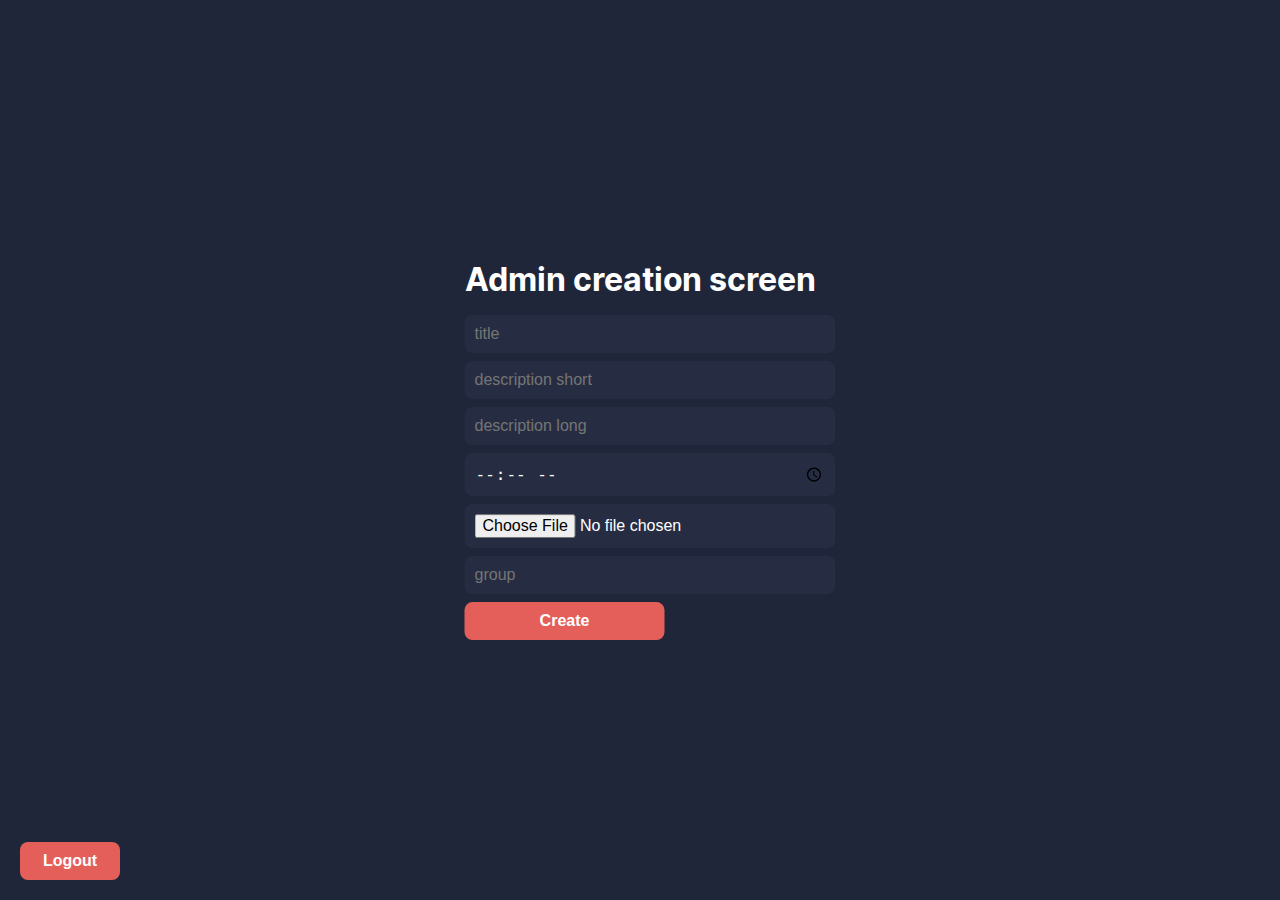
==== admin.html @ 5f319f96 "admin dashboard" ====
<!DOCTYPE html>
<html lang="en">
<head>
  <meta charset="UTF-8">
  <meta name="viewport" content="width=device-width, initial-scale=1.0">

  <link rel="stylesheet" href="admin.css">

  <title>Admin</title>
</head>
<body>
  <div class="admin">
    <h1>Admin creation screen</h1>
    <div class="inputs">
      <input type="text" name="title" placeholder="title" class="input">
      <input type="text" name="short-description" placeholder="description short" class="input">
      <input type="text" name="long-description" placeholder="description long" class="input">
      <input type="time" name="time" placeholder="time" class="input">
      <input type="file" name="image" placeholder="image" class="input">
      <input type="text" name="group" placeholder="group" class="input">
      <button class="create">Create</button>
    </div>
  </div>
  <button class="logout">Logout</button>
</body>
</html>
---- admin.css ----
@font-face {
  font-family: Inter;
  src: url("/Inter.woff2");
  font-display: swap;
}

* {
  margin: 0;
  padding: 0;
}

body {
  color: white !important;
  font-family: Inter;
  margin: 0;
  padding: 0;
  height: 100%;
  width: 100%;
  background-color: #1f2639;
}

.admin {
  position: absolute;
  top: 50%;
  left: 50%;
  transform: translate(-50%, -50%);
  background-color: #1f2639;
  padding: 20px 20px;
  overflow: hidden;
}

.logout {
  position: absolute;
  width: 100px;
  bottom: 20px;
  left: 20px;
}

button {
  background-color: #e45e5a;
  border-radius: 8px;
  border: none;
  padding: 10px;
  color: white;
  font-size: 16px;
  font-weight: 600;
  transition: background-color 0.3s;
}

button:hover {
  background-color: #a94a46;
}

.input {
  background-color: #262d43;
  border: none;
  border-radius: 8px;
  padding: 10px;
  color: white;
  outline: #e45e5a;
  font-size: 16px;
  width: min-content;
  width: 100%;
}

.input:focus {
  outline: #e45e5a;
  outline-style: solid;
}

.inputs {
  display: flex;
  flex-direction: column;
  gap: 8px;
  margin-top: 16px;
}

.create {
  width: 200px;
}
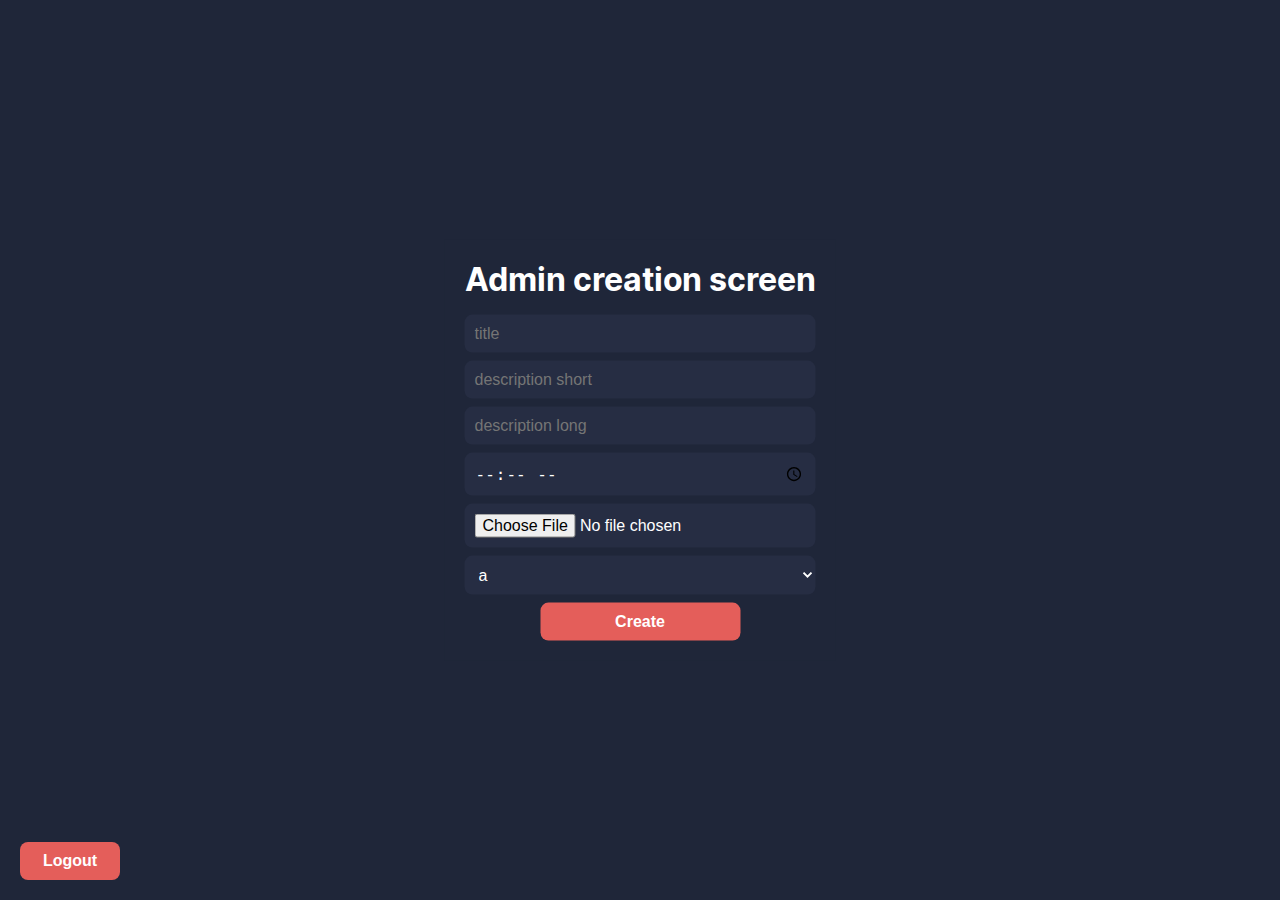
==== commit d4c93471: "sos" ====
--- a/admin.html
+++ b/admin.html
@@ -17,7 +17,12 @@
       <input type="text" name="long-description" placeholder="description long" class="input">
       <input type="time" name="time" placeholder="time" class="input">
       <input type="file" name="image" placeholder="image" class="input">
-      <input type="text" name="group" placeholder="group" class="input">
+      <select name="group" class="input">
+        <option value="a">a</option>
+        <option value="b">b</option>
+        <option value="c">c</option>
+        <option value="d">d</option>
+      </select>
       <button class="create">Create</button>
     </div>
   </div>
--- a/admin.css
+++ b/admin.css
@@ -59,8 +59,7 @@
   color: white;
   outline: #e45e5a;
   font-size: 16px;
-  width: min-content;
-  width: 100%;
+  width: calc(100% - 20px);
 }
 
 .input:focus {
@@ -77,4 +76,9 @@
 
 .create {
   width: 200px;
+  align-self: center;
+}
+
+select {
+  width: 100% !important;
 }